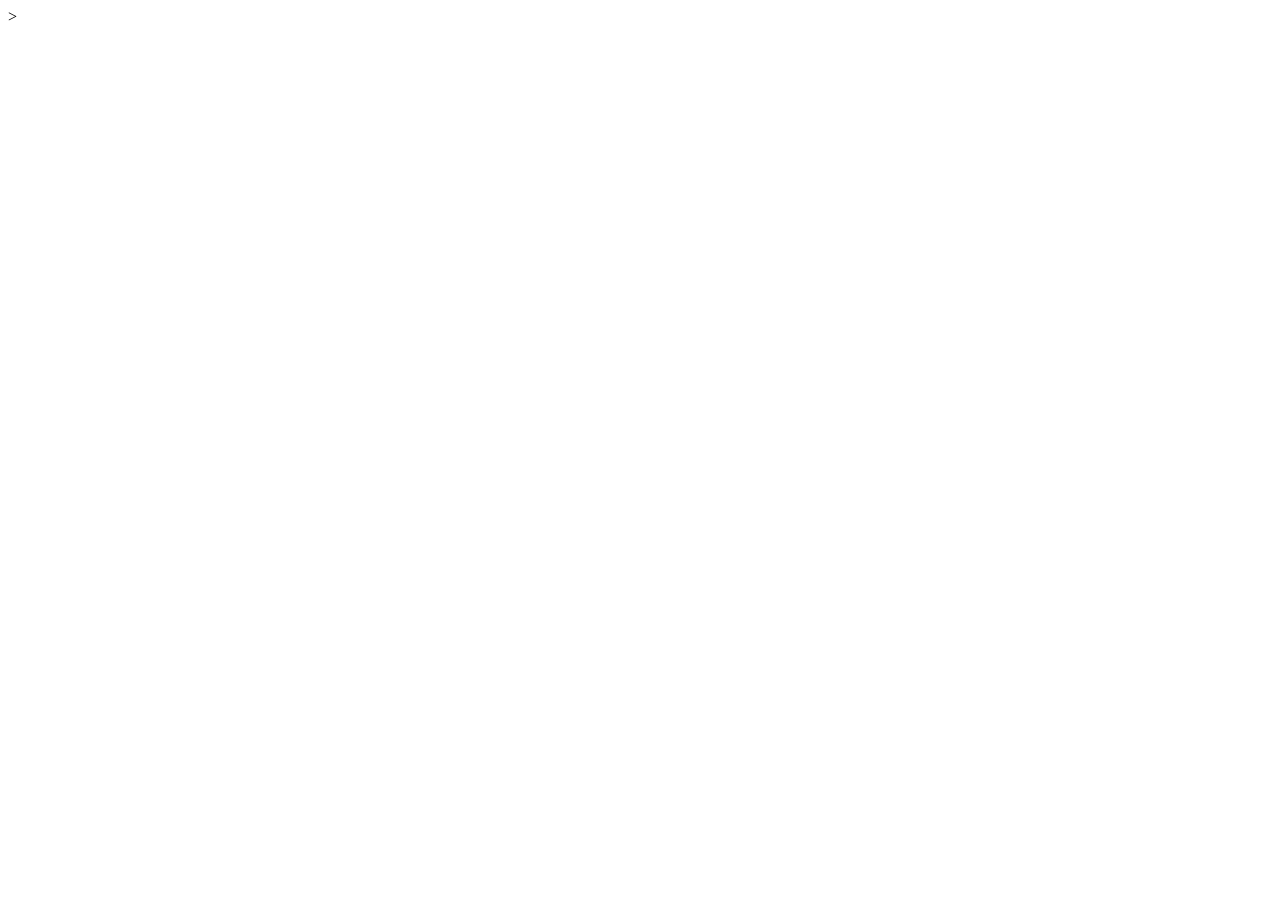
==== index.html @ ec5fc4bd "Changed the name." ====
<!-- THIS IS FOR THE STORE MAIN PAGE -->>

<!DOCTYPE html>
<html lang="en">
<head>
    <meta charset="UTF-8">
    <meta name="viewport" content="width=device-width, initial-scale=1.0">
    <link rel="stylesheet" href="style.css">
    <title>Document</title>
</head>
<body>
    <header></header>
    
</body>
</html>
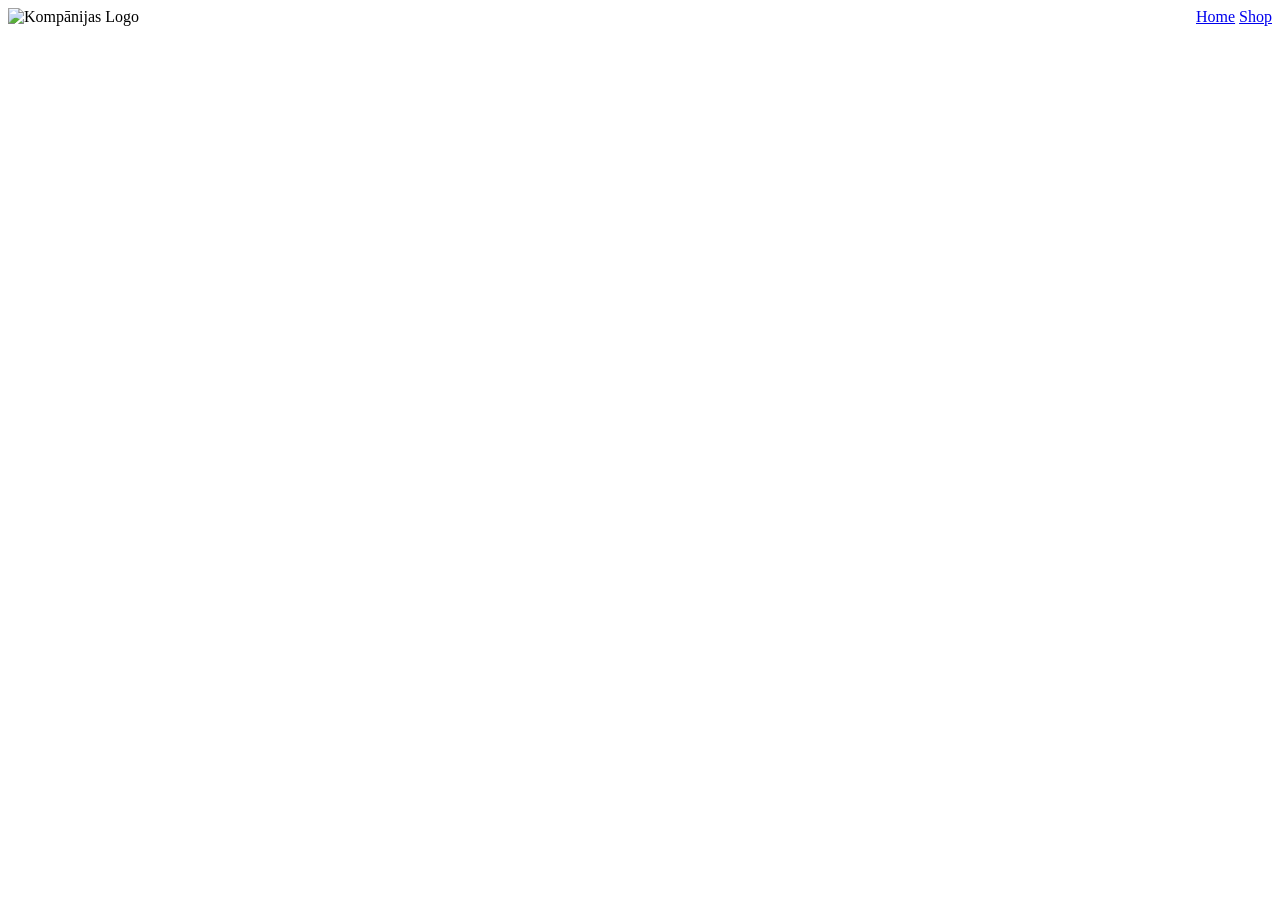
==== commit 4563ceff: "Changes made to files." ====
--- a/index.html
+++ b/index.html
@@ -1,4 +1,4 @@
-<!-- THIS IS FOR THE STORE MAIN PAGE -->>
+<!-- THIS IS FOR THE STORE MAIN PAGE -->
 
 <!DOCTYPE html>
 <html lang="en">
@@ -9,7 +9,15 @@
     <title>Document</title>
 </head>
 <body>
-    <header></header>
-    
+    <header>
+        <img src="testing.webp" alt="Kompānijas Logo">
+        <div class="Redirection Links">
+            <a href="sdjkajkdjsajd">Home</a>
+            <a href="skibiditoielt0">Shop</a>
+        </div>
+    </header>
+    <footer>
+
+    </footer>
 </body>
 </html>
--- a/style.css
+++ b/style.css
@@ -0,0 +1,4 @@
+header {
+    display: flex;
+    justify-content: space-between;
+}
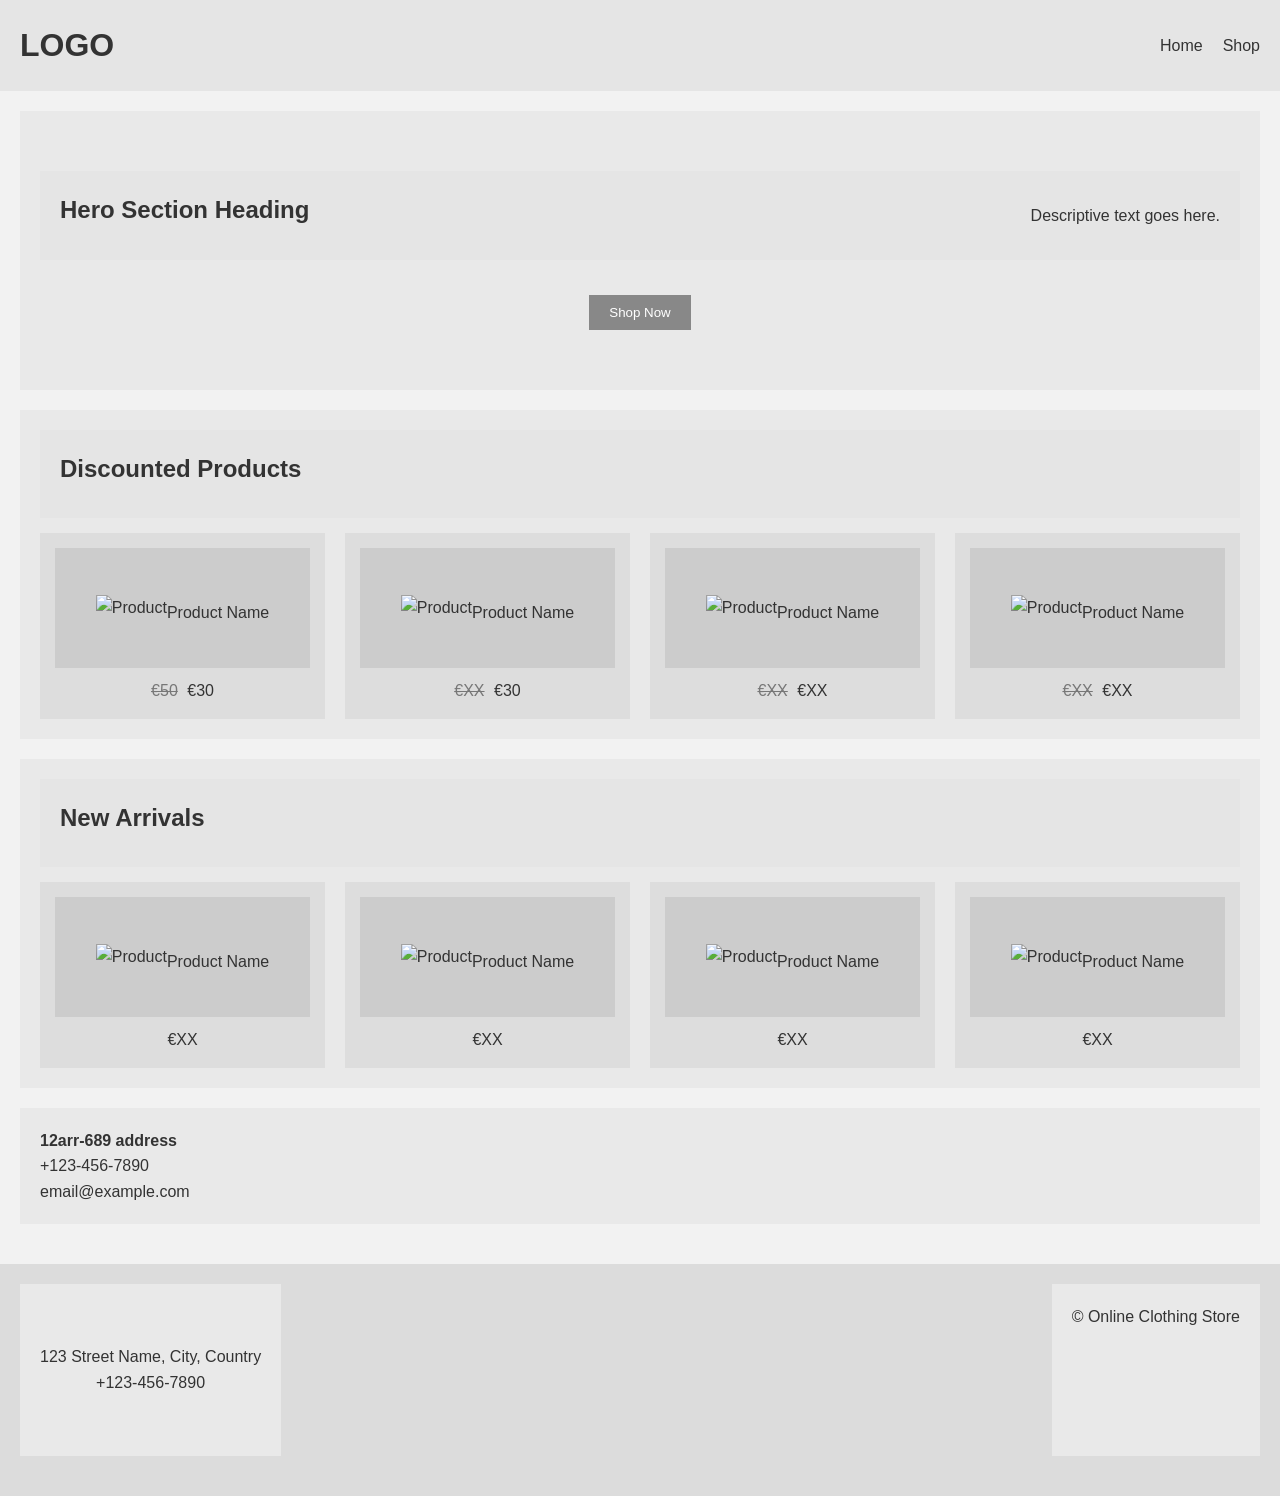
==== commit 448b523e: "Changed style and index." ====
--- a/index.html
+++ b/index.html
@@ -3,21 +3,135 @@
 <!DOCTYPE html>
 <html lang="en">
 <head>
-    <meta charset="UTF-8">
-    <meta name="viewport" content="width=device-width, initial-scale=1.0">
-    <link rel="stylesheet" href="style.css">
-    <title>Document</title>
+  <meta charset="UTF-8">
+  <meta name="viewport" content="width=device-width, initial-scale=1.0">
+  <link rel="stylesheet" href="style.css">
+  <title>Online Store</title>
 </head>
 <body>
-    <header>
-        <img src="testing.webp" alt="Kompānijas Logo">
-        <div class="Redirection Links">
-            <a href="sdjkajkdjsajd">Home</a>
-            <a href="skibiditoielt0">Shop</a>
-        </div>
-    </header>
-    <footer>
 
-    </footer>
+  <header>
+    <div>
+      <h1>LOGO</h1>
+    </div>
+    <nav>
+      <ul>
+        <li><a href="#">Home</a></li>
+        <li><a href="#">Shop</a></li>
+      </ul>
+    </nav>
+  </header>
+
+  <main>
+
+    <section>
+      <header>
+        <h2>Hero Section Heading</h2>
+        <p>Descriptive text goes here.</p>
+      </header>
+      <button>Shop Now</button>
+    </section>
+
+    <section>
+      <header>
+        <h2>Discounted Products</h2>
+      </header>
+
+      <div>
+        <article>
+          <figure>
+            <img src="placeholder.jpg" alt="Product">
+            <figcaption>Product Name</figcaption>
+          </figure>
+          <p><del>€50</del> €30</p>
+        </article>
+
+        <article>
+          <figure>
+            <img src="placeholder.jpg" alt="Product">
+            <figcaption>Product Name</figcaption>
+          </figure>
+          <p><del>€XX</del> €30</p>
+        </article>
+
+        <article>
+          <figure>
+            <img src="placeholder.jpg" alt="Product">
+            <figcaption>Product Name</figcaption>
+          </figure>
+          <p><del>€XX</del> €XX</p>
+        </article>
+
+        <article>
+          <figure>
+            <img src="placeholder.jpg" alt="Product">
+            <figcaption>Product Name</figcaption>
+          </figure>
+          <p><del>€XX</del> €XX</p>
+        </article>
+      </div>
+    </section>
+
+    <!-- New Arrivals -->
+    <section>
+      <header>
+        <h2>New Arrivals</h2>
+      </header>
+
+      <div>
+        <article>
+          <figure>
+            <img src="placeholder.jpg" alt="Product">
+            <figcaption>Product Name</figcaption>
+          </figure>
+          <p>€XX</p>
+        </article>
+
+        <article>
+          <figure>
+            <img src="placeholder.jpg" alt="Product">
+            <figcaption>Product Name</figcaption>
+          </figure>
+          <p>€XX</p>
+        </article>
+
+        <article>
+          <figure>
+            <img src="placeholder.jpg" alt="Product">
+            <figcaption>Product Name</figcaption>
+          </figure>
+          <p>€XX</p>
+        </article>
+
+        <article>
+          <figure>
+            <img src="placeholder.jpg" alt="Product">
+            <figcaption>Product Name</figcaption>
+          </figure>
+          <p>€XX</p>
+        </article>
+      </div>
+    </section>
+    <section>
+      <address>
+        <p><strong>12arr-689 address</strong></p>
+        <p>+123-456-7890</p>
+        <p>email@example.com</p>
+      </address>
+    </section>
+
+  </main>
+
+  <footer>
+    <section>
+      <p>123 Street Name, City, Country</p>
+      <p>+123-456-7890</p>
+    </section>
+
+    <section>
+      <p>&copy; Online Clothing Store</p>
+    </section>
+  </footer>
+
 </body>
 </html>
--- a/style.css
+++ b/style.css
@@ -1,4 +1,110 @@
+* {
+  margin: 0;
+  padding: 0;
+  box-sizing: border-box;
+  font-family: Arial, sans-serif;
+}
+
+body {
+  background: #f2f2f2;
+  color: #333;
+  line-height: 1.6;
+}
+
 header {
-    display: flex;
-    justify-content: space-between;
+  display: flex;
+  justify-content: space-between;
+  align-items: center;
+  background: #e5e5e5;
+  padding: 20px;
+}
+
+nav ul {
+  list-style: none;
+  display: flex;
+  gap: 20px;
+}
+
+nav a {
+  text-decoration: none;
+  color: #333;
+}
+
+main {
+  padding: 20px;
+}
+
+section {
+  background: #e9e9e9;
+  padding: 20px;
+  margin-bottom: 20px;
+}
+
+section > header {
+  margin-bottom: 15px;
+}
+
+section h2 {
+  margin-bottom: 10px;
+}
+
+section:first-of-type {
+  text-align: center;
+  padding: 60px 20px;
+}
+
+button {
+  margin-top: 20px;
+  padding: 10px 20px;
+  border: none;
+  background: #888;
+  color: white;
+  cursor: pointer;
+}
+
+section div {
+  display: grid;
+  grid-template-columns: repeat(4, 1fr);
+  gap: 20px;
+}
+
+article {
+  background: #ddd;
+  padding: 15px;
+  text-align: center;
+}
+
+figure {
+  background: #ccc;
+  height: 120px;
+  margin-bottom: 10px;
+  display: flex;
+  align-items: center;
+  justify-content: center;
+}
+
+figure img {
+  max-width: 100%;
+  max-height: 100%;
+}
+
+figcaption {
+  margin-top: 10px;
+}
+
+del {
+  color: #777;
+  margin-right: 5px;
+}
+
+address {
+  font-style: normal;
+}
+
+footer {
+  background: #dcdcdc;
+  padding: 20px;
+  display: flex;
+  justify-content: space-between;
+  flex-wrap: wrap;
 }
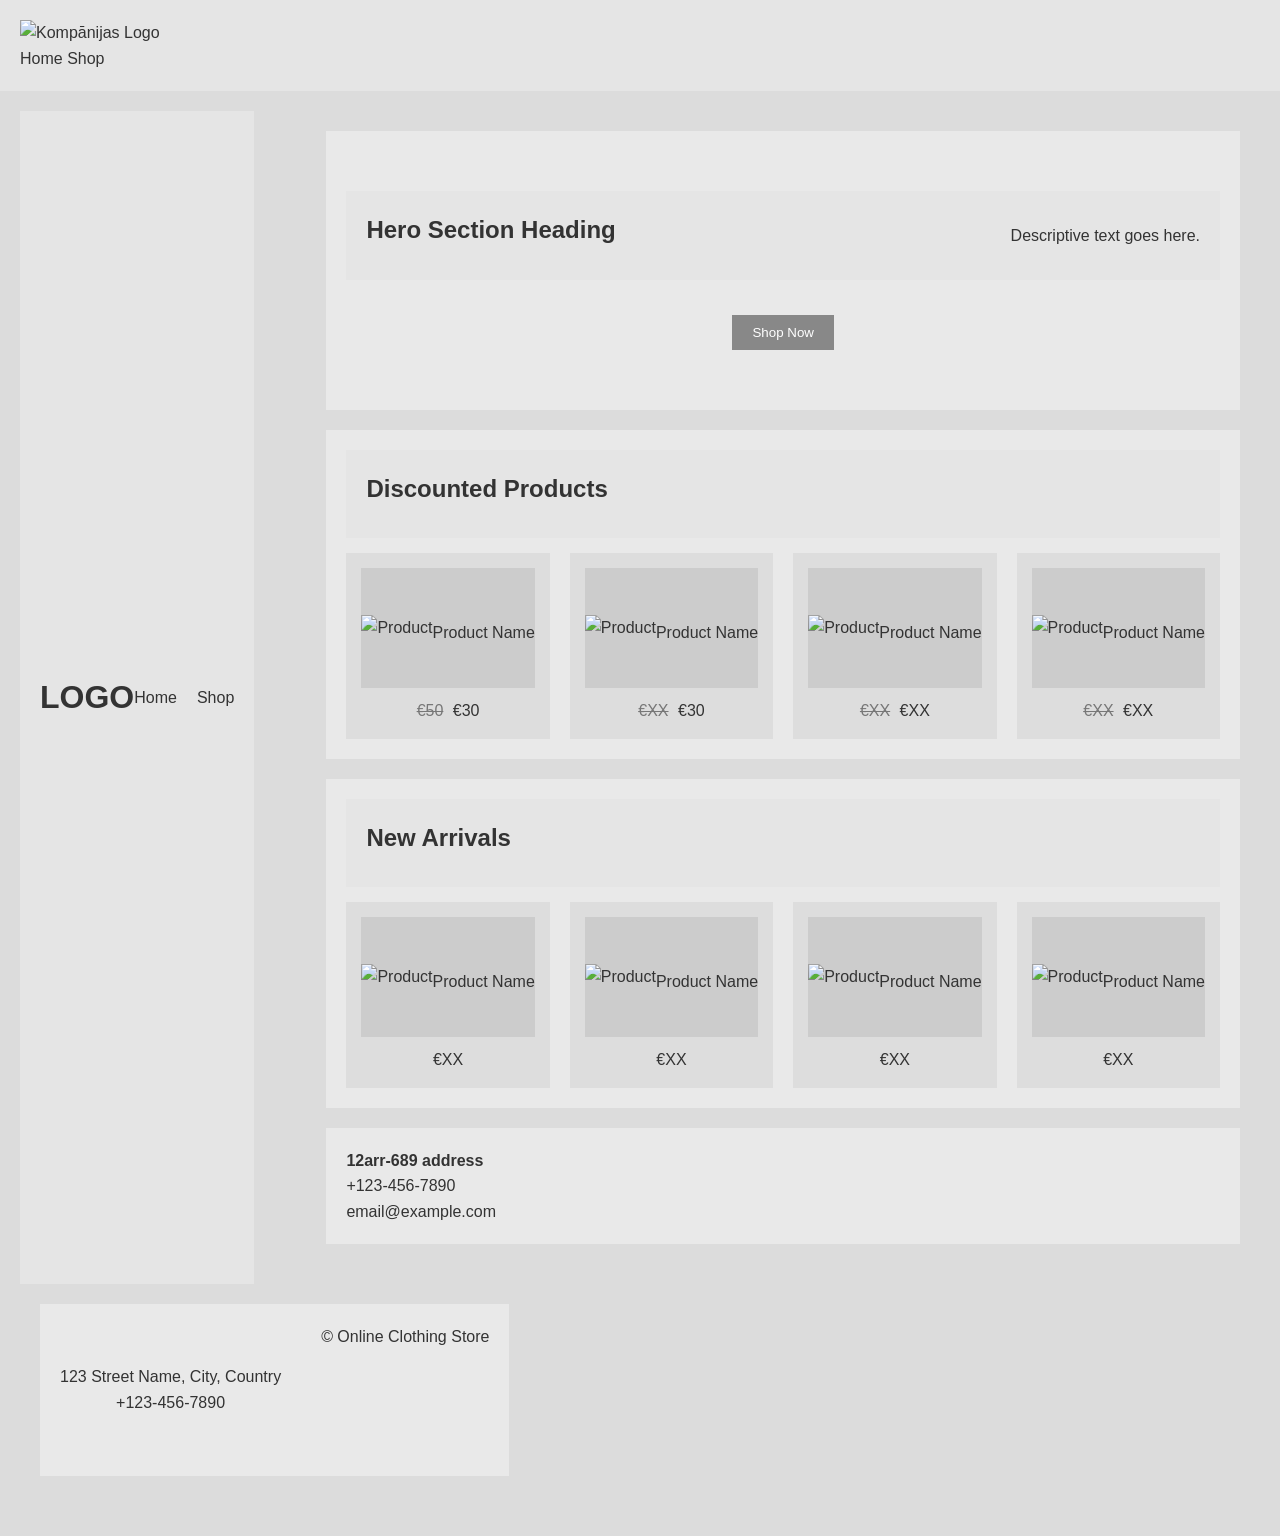
==== commit a7c308fb: "Changed code." ====
--- a/index.html
+++ b/index.html
@@ -9,6 +9,16 @@
   <title>Online Store</title>
 </head>
 <body>
+    <header>
+        <div class="HeaderContainer">
+            <img src="barbijs.png" alt="Kompānijas Logo">
+            <nav aria-label="HeaderBar">
+                <a href="sdjkajkdjsajd">Home</a>
+                <a href="skibiditoielt0">Shop</a>
+            </nav>
+        </div>
+    </header>
+    <footer>
 
   <header>
     <div>
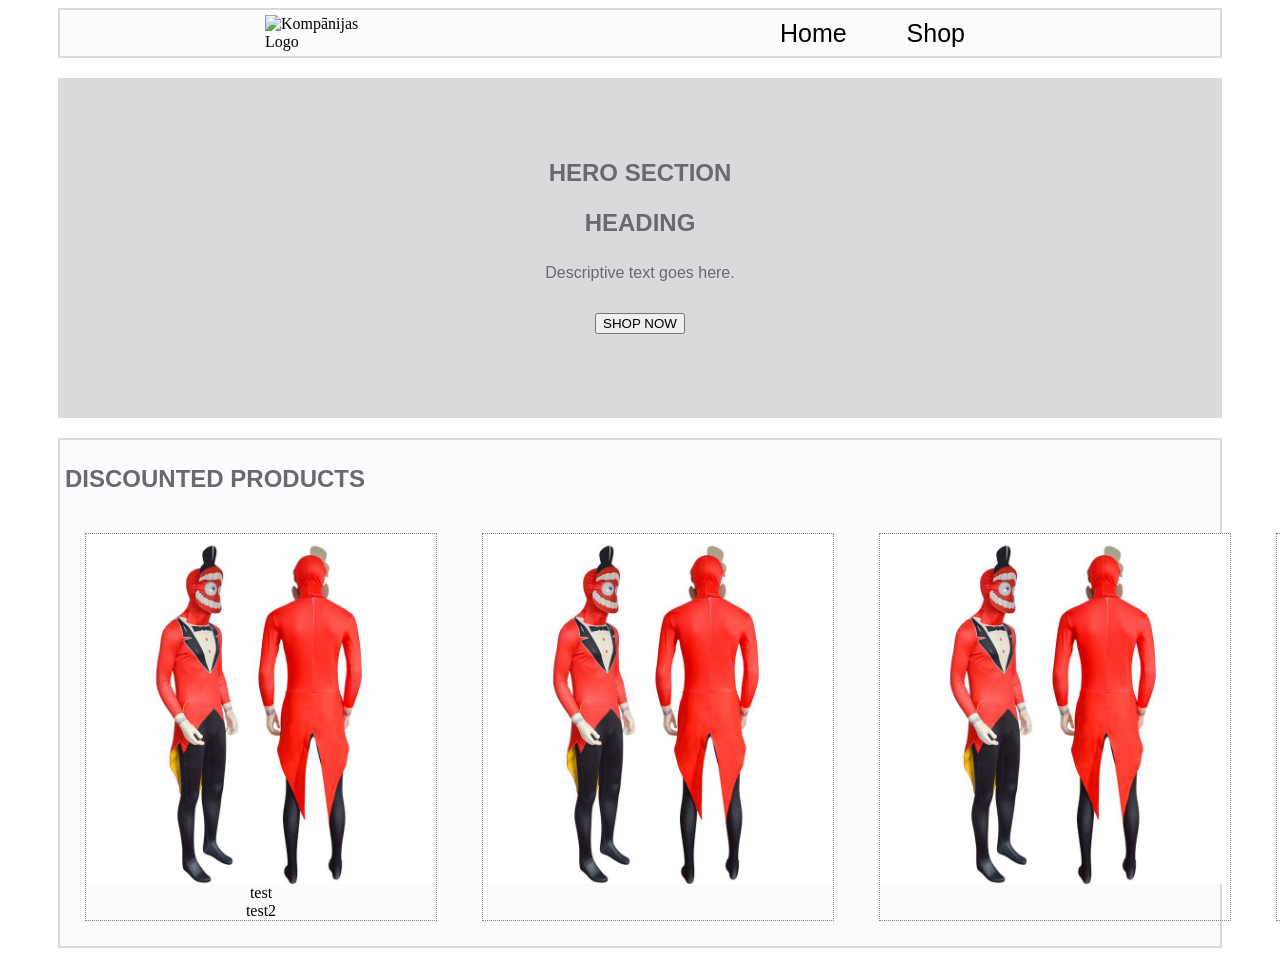
==== commit 65762d01: "Changed CSS and HTML for Homepage." ====
--- a/index.html
+++ b/index.html
@@ -3,10 +3,10 @@
 <!DOCTYPE html>
 <html lang="en">
 <head>
-  <meta charset="UTF-8">
-  <meta name="viewport" content="width=device-width, initial-scale=1.0">
-  <link rel="stylesheet" href="style.css">
-  <title>Online Store</title>
+    <meta charset="UTF-8">
+    <meta name="viewport" content="width=device-width, initial-scale=1.0">
+    <link rel="stylesheet" href="style.css">
+    <title>Document</title>
 </head>
 <body>
     <header>
@@ -18,130 +18,33 @@
             </nav>
         </div>
     </header>
-    <footer>
-
-  <header>
-    <div>
-      <h1>LOGO</h1>
-    </div>
-    <nav>
-      <ul>
-        <li><a href="#">Home</a></li>
-        <li><a href="#">Shop</a></li>
-      </ul>
-    </nav>
-  </header>
-
-  <main>
-
-    <section>
-      <header>
-        <h2>Hero Section Heading</h2>
+    <article class="HeroSection">
+        <h1>HERO SECTION<br>
+            HEADING</h1>
         <p>Descriptive text goes here.</p>
-      </header>
-      <button>Shop Now</button>
+        <button>SHOP NOW</button>
+    </article>
+    <section class="DiscountedProducts">
+        <h2>DISCOUNTED PRODUCTS</h2>
+        <div class="DiscProductShowcase">
+            <figure>
+                <img src="CaineOutfitShowcase.jpg" alt="scdhfjsdhf">
+                <figcaption>test</figcaption>
+                <figcaption>test2</figcaption>
+            </figure>
+                    <figure>
+                <img src="CaineOutfitShowcase.jpg" alt="scdhfjsdhf">
+                <figcaption></figcaption>
+            </figure>
+                    <figure>
+                <img src="CaineOutfitShowcase.jpg" alt="scdhfjsdhf">
+                <figcaption></figcaption>
+            </figure>
+                    <figure>
+                <img src="CaineOutfitShowcase.jpg" alt="scdhfjsdhf">
+                <figcaption></figcaption>
+            </figure>
+        </div>
     </section>
-
-    <section>
-      <header>
-        <h2>Discounted Products</h2>
-      </header>
-
-      <div>
-        <article>
-          <figure>
-            <img src="placeholder.jpg" alt="Product">
-            <figcaption>Product Name</figcaption>
-          </figure>
-          <p><del>€50</del> €30</p>
-        </article>
-
-        <article>
-          <figure>
-            <img src="placeholder.jpg" alt="Product">
-            <figcaption>Product Name</figcaption>
-          </figure>
-          <p><del>€XX</del> €30</p>
-        </article>
-
-        <article>
-          <figure>
-            <img src="placeholder.jpg" alt="Product">
-            <figcaption>Product Name</figcaption>
-          </figure>
-          <p><del>€XX</del> €XX</p>
-        </article>
-
-        <article>
-          <figure>
-            <img src="placeholder.jpg" alt="Product">
-            <figcaption>Product Name</figcaption>
-          </figure>
-          <p><del>€XX</del> €XX</p>
-        </article>
-      </div>
-    </section>
-
-    <!-- New Arrivals -->
-    <section>
-      <header>
-        <h2>New Arrivals</h2>
-      </header>
-
-      <div>
-        <article>
-          <figure>
-            <img src="placeholder.jpg" alt="Product">
-            <figcaption>Product Name</figcaption>
-          </figure>
-          <p>€XX</p>
-        </article>
-
-        <article>
-          <figure>
-            <img src="placeholder.jpg" alt="Product">
-            <figcaption>Product Name</figcaption>
-          </figure>
-          <p>€XX</p>
-        </article>
-
-        <article>
-          <figure>
-            <img src="placeholder.jpg" alt="Product">
-            <figcaption>Product Name</figcaption>
-          </figure>
-          <p>€XX</p>
-        </article>
-
-        <article>
-          <figure>
-            <img src="placeholder.jpg" alt="Product">
-            <figcaption>Product Name</figcaption>
-          </figure>
-          <p>€XX</p>
-        </article>
-      </div>
-    </section>
-    <section>
-      <address>
-        <p><strong>12arr-689 address</strong></p>
-        <p>+123-456-7890</p>
-        <p>email@example.com</p>
-      </address>
-    </section>
-
-  </main>
-
-  <footer>
-    <section>
-      <p>123 Street Name, City, Country</p>
-      <p>+123-456-7890</p>
-    </section>
-
-    <section>
-      <p>&copy; Online Clothing Store</p>
-    </section>
-  </footer>
-
 </body>
 </html>
--- a/style.css
+++ b/style.css
@@ -1,110 +1,91 @@
-* {
-  margin: 0;
-  padding: 0;
-  box-sizing: border-box;
-  font-family: Arial, sans-serif;
+/* General */
+h1, h2, p, nav {
+    font-family: 'Gill Sans', 'Gill Sans MT', Calibri, 'Trebuchet MS', sans-serif;
+    color: #696a71;
 }
 
-body {
-  background: #f2f2f2;
-  color: #333;
-  line-height: 1.6;
+/* headerblock CSS */   
+
+.HeaderContainer {
+    display: flex;
+    justify-content: space-around;
+    padding: 5px;
+    margin-left: 50px;
+    margin-right: 50px;
+    background: #fcfbfd;
+    border: 2px solid #dadadd;
 }
 
-header {
-  display: flex;
-  justify-content: space-between;
-  align-items: center;
-  background: #e5e5e5;
-  padding: 20px;
+a { 
+    text-decoration: none;
+    font-size: 25px;
+    color: black;
+    margin-right: 50px;
 }
 
-nav ul {
-  list-style: none;
-  display: flex;
-  gap: 20px;
+a+a {
+    margin-left: 10px;
 }
 
-nav a {
-  text-decoration: none;
-  color: #333;
+.HeaderContainer img {
+    width: 10%;
+    height: auto;
 }
 
-main {
-  padding: 20px;
+nav {
+    display: flex;
+    align-items: center;
 }
 
-section {
-  background: #e9e9e9;
-  padding: 20px;
-  margin-bottom: 20px;
+/* HERO section CSS */
+
+.HeroSection {
+    text-align: center;
+    height: 300px;
+    line-height: 50px;
+    padding: 20px;
+    margin-left: 50px;
+    margin-right: 50px;
+    margin-top: 20px;
+    background: #dadadd;
 }
 
-section > header {
-  margin-bottom: 15px;
+.HeroSection p, h1 {
+    margin: 0;
 }
 
-section h2 {
-  margin-bottom: 10px;
+.HeroSection h1 {
+    margin-top: 50px;
 }
 
-section:first-of-type {
-  text-align: center;
-  padding: 60px 20px;
+/* Discounted Products */   
+
+.DiscountedProducts {
+    margin-top: 20px;
+    padding: 5px;
+    margin-left: 50px;
+    margin-right: 50px;
+    background: #fcfbfd;
+    border: 2px solid #dadadd;
 }
 
-button {
-  margin-top: 20px;
-  padding: 10px 20px;
-  border: none;
-  background: #888;
-  color: white;
-  cursor: pointer;
-}
-
-section div {
-  display: grid;
-  grid-template-columns: repeat(4, 1fr);
-  gap: 20px;
-}
-
-article {
-  background: #ddd;
-  padding: 15px;
-  text-align: center;
+.DiscProductShowcase {
+    display: grid;
+    grid-auto-flow: column;
+    gap: 5px;
 }
 
 figure {
-  background: #ccc;
-  height: 120px;
-  margin-bottom: 10px;
-  display: flex;
-  align-items: center;
-  justify-content: center;
+    display: inline-block;
+    border: 1px dotted gray;
+    margin: 20px; /* adjust as needed */
 }
-
 figure img {
-  max-width: 100%;
-  max-height: 100%;
+    margin: 0;
+    width: 350px;
+    height: auto;
+    vertical-align: top;
 }
-
-figcaption {
-  margin-top: 10px;
-}
-
-del {
-  color: #777;
-  margin-right: 5px;
-}
-
-address {
-  font-style: normal;
-}
-
-footer {
-  background: #dcdcdc;
-  padding: 20px;
-  display: flex;
-  justify-content: space-between;
-  flex-wrap: wrap;
+figure figcaption {
+    text-align: center;
 }
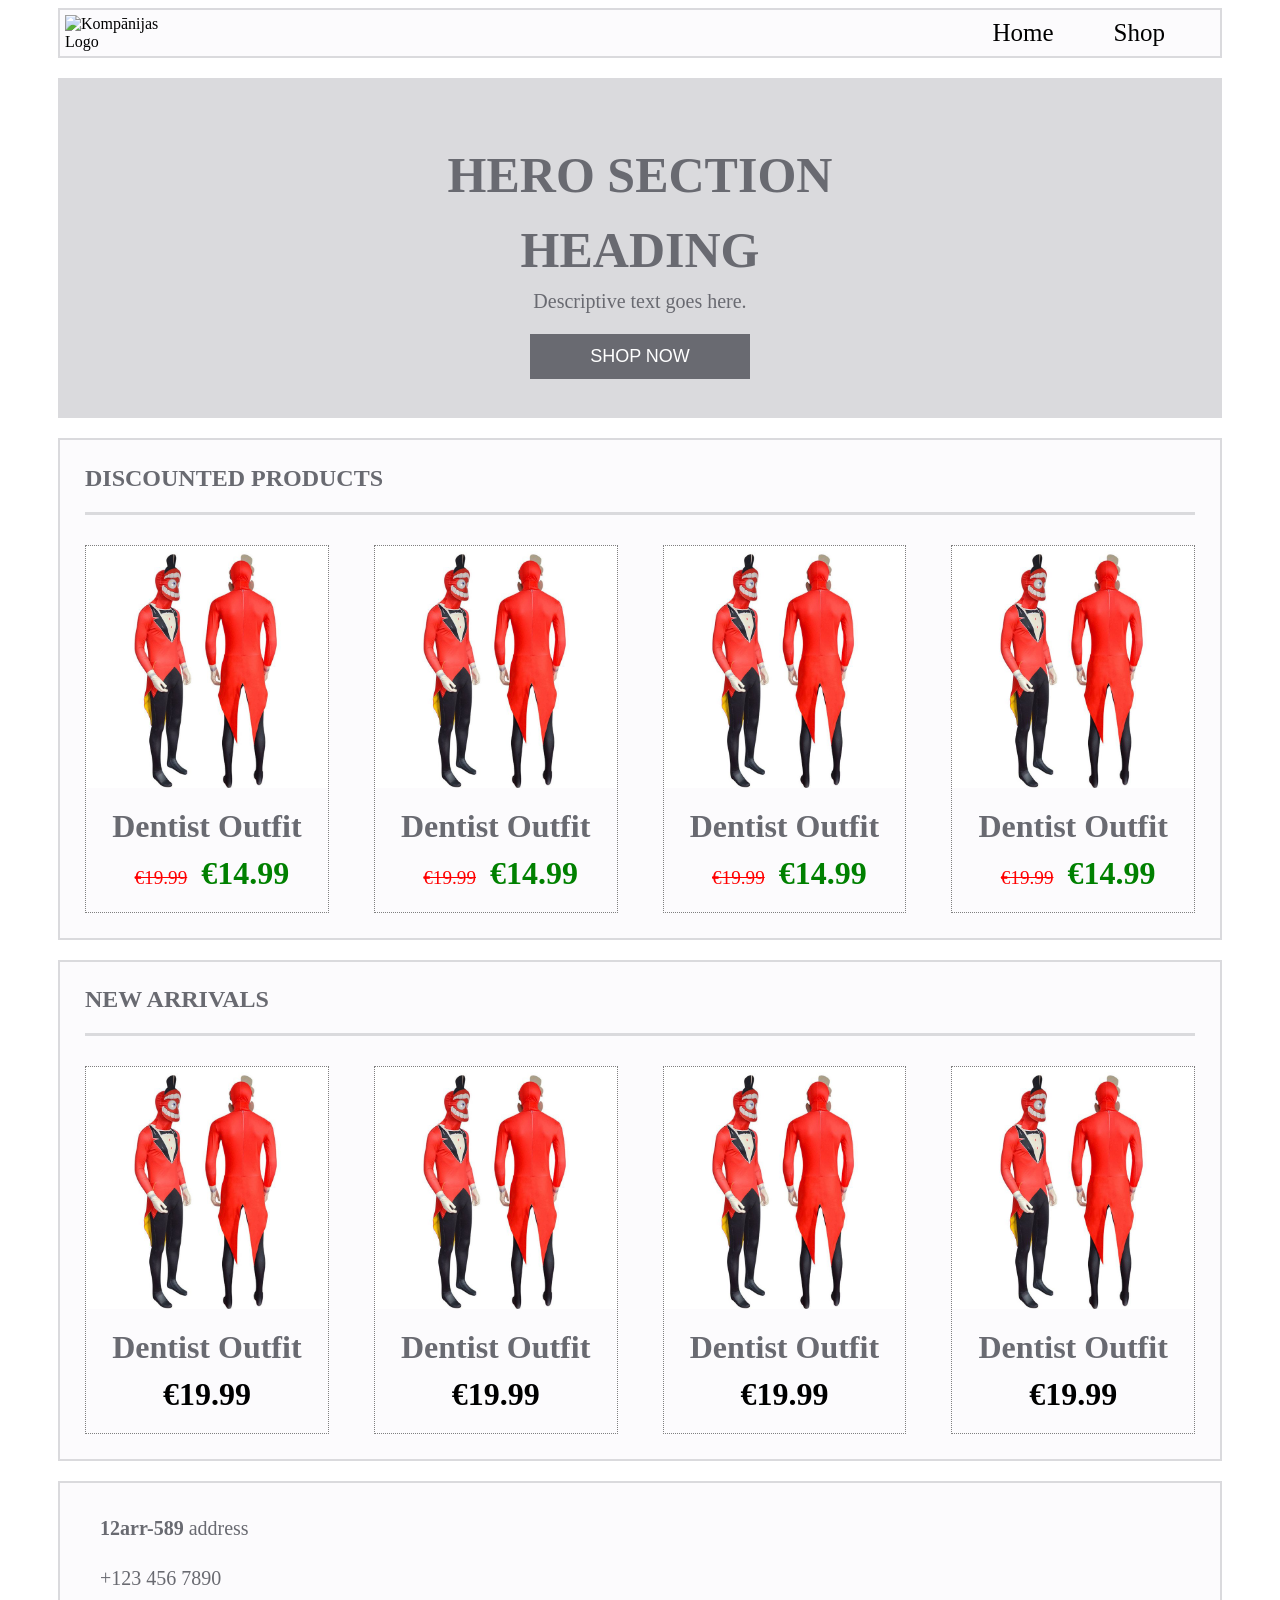
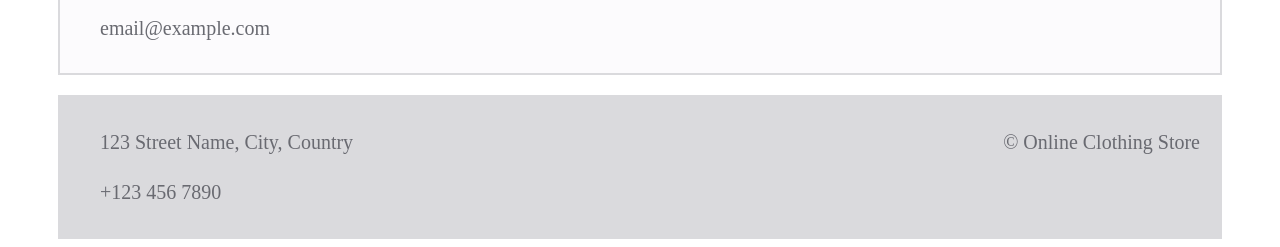
==== commit 80407fde: "Finished wireframe for index, beginning store." ====
--- a/index.html
+++ b/index.html
@@ -6,15 +6,15 @@
     <meta charset="UTF-8">
     <meta name="viewport" content="width=device-width, initial-scale=1.0">
     <link rel="stylesheet" href="style.css">
-    <title>Document</title>
+    <title>Homepage</title>
 </head>
 <body>
     <header>
-        <div class="HeaderContainer">
+        <div>
             <img src="barbijs.png" alt="Kompānijas Logo">
             <nav aria-label="HeaderBar">
-                <a href="sdjkajkdjsajd">Home</a>
-                <a href="skibiditoielt0">Shop</a>
+                <a href="index.html">Home</a>
+                <a href="store.html">Shop</a>
             </nav>
         </div>
     </header>
@@ -26,25 +26,98 @@
     </article>
     <section class="DiscountedProducts">
         <h2>DISCOUNTED PRODUCTS</h2>
+        <hr></hr>
         <div class="DiscProductShowcase">
             <figure>
                 <img src="CaineOutfitShowcase.jpg" alt="scdhfjsdhf">
-                <figcaption>test</figcaption>
-                <figcaption>test2</figcaption>
+                <section>
+                    <figcaption class="ProductCaption">Dentist Outfit</figcaption>
+                    <figcaption>
+                        <span class="OldPrice">€19.99</span>
+                        <span class="NewPrice">€14.99</span>
+                    </figcaption>
+                </section>
             </figure>
-                    <figure>
+            <figure>
                 <img src="CaineOutfitShowcase.jpg" alt="scdhfjsdhf">
-                <figcaption></figcaption>
+                <section>
+                    <figcaption class="ProductCaption">Dentist Outfit</figcaption>
+                    <figcaption>
+                        <span class="OldPrice">€19.99</span>
+                        <span class="NewPrice">€14.99</span>
+                    </figcaption>
+                </section>
             </figure>
-                    <figure>
+            <figure>
                 <img src="CaineOutfitShowcase.jpg" alt="scdhfjsdhf">
-                <figcaption></figcaption>
+                <section>
+                    <figcaption class="ProductCaption">Dentist Outfit</figcaption>
+                    <figcaption>
+                        <span class="OldPrice">€19.99</span>
+                        <span class="NewPrice">€14.99</span>
+                    </figcaption>
+                </section>
             </figure>
-                    <figure>
+            <figure>
                 <img src="CaineOutfitShowcase.jpg" alt="scdhfjsdhf">
-                <figcaption></figcaption>
+                <section>
+                    <figcaption class="ProductCaption">Dentist Outfit</figcaption>
+                    <figcaption>
+                        <span class="OldPrice">€19.99</span>
+                        <span class="NewPrice">€14.99</span>
+                    </figcaption>
+                </section>
             </figure>
         </div>
     </section>
+    <section class="NewArrivals">
+        <h2>NEW ARRIVALS</h2>
+        <hr></hr>
+        <div class="NewArrivalsShowcase">
+            <figure>
+                <img src="CaineOutfitShowcase.jpg" alt="scdhfjsdhf">
+                <section>
+                    <figcaption class="ProductCaption">Dentist Outfit</figcaption>
+                    <figcaption>€19.99</figcaption>
+                </section>
+            </figure>
+            <figure>
+                <img src="CaineOutfitShowcase.jpg" alt="scdhfjsdhf">
+                <section>
+                    <figcaption class="ProductCaption">Dentist Outfit</figcaption>
+                    <figcaption>€19.99</figcaption>
+                </section>
+            </figure>
+            <figure>
+                <img src="CaineOutfitShowcase.jpg" alt="scdhfjsdhf">
+                <section>
+                    <figcaption class="ProductCaption">Dentist Outfit</figcaption>
+                    <figcaption>€19.99</figcaption>
+                </section>
+            </figure>
+            <figure>
+                <img src="CaineOutfitShowcase.jpg" alt="scdhfjsdhf">
+                <section>
+                    <figcaption class="ProductCaption">Dentist Outfit</figcaption>
+                    <figcaption>€19.99</figcaption>
+                </section>
+            </figure>
+        </div>
+    </section>
+    <footer>
+        <p>
+            <span id="AddressNumber">12arr-589</span> 
+            <span>address</span>
+        </p>
+        <p>+123 456 7890</p>
+        <p>email@example.com</p>       
+    </footer>
+    <footer class="Footer2">
+        <div class="FooterContainer">
+            <p>123 Street Name, City, Country</p>
+            <p>&copy; Online Clothing Store</p>
+        </div>
+        <p>+123 456 7890</p>
+    </footer>
 </body>
 </html>
--- a/style.css
+++ b/style.css
@@ -1,14 +1,34 @@
 /* General */
-h1, h2, p, nav {
-    font-family: 'Gill Sans', 'Gill Sans MT', Calibri, 'Trebuchet MS', sans-serif;
-    color: #696a71;
+h1, h2, p, nav, h2, figcaption {
+    font-family: Trebuchet MS;
+    color: #696a71;
+}
+
+p {
+    font-size: 20px;
+    font-weight: thin;
+    line-height: 1.3;
+}
+
+body {
+    overflow-x: hidden;
+}
+
+h2 { 
+    padding-left: 20px;
+}
+
+hr {
+    border: none;
+    border-top: 3px solid #dadadd;
+    margin: 10px 20px 10px 20px;
 }
 
 /* headerblock CSS */   
 
-.HeaderContainer {
-    display: flex;
-    justify-content: space-around;
+header div {
+    display: flex;
+    justify-content: space-between;
     padding: 5px;
     margin-left: 50px;
     margin-right: 50px;
@@ -27,7 +47,7 @@
     margin-left: 10px;
 }
 
-.HeaderContainer img {
+header img {
     width: 10%;
     height: auto;
 }
@@ -41,51 +61,168 @@
 
 .HeroSection {
     text-align: center;
-    height: 300px;
+    min-height: 300px;
     line-height: 50px;
     padding: 20px;
-    margin-left: 50px;
-    margin-right: 50px;
+    margin: 20px 50px 0px 50px;
+    background: #dadadd;
+}
+
+.HeroSection p, 
+.HeroSection h1 {
+    margin: 0;
+}
+
+.HeroSection h1 {
+    margin-top: 40px;
+    font-size: 50px;
+    line-height: 1.5;
+}
+
+.HeroSection button {
     margin-top: 20px;
-    background: #dadadd;
-}
-
-.HeroSection p, h1 {
-    margin: 0;
-}
-
-.HeroSection h1 {
-    margin-top: 50px;
+    padding: 10px 20px;
+    font-size: 18px;
+    background-color: #696a71;
+    color: white;
+    border: none;
+    cursor: pointer;
+    width: 220px;
+    height: 45px;
 }
 
 /* Discounted Products */   
 
 .DiscountedProducts {
-    margin-top: 20px;
+    margin: 20px 50px 0px 50px;
     padding: 5px;
-    margin-left: 50px;
-    margin-right: 50px;
     background: #fcfbfd;
     border: 2px solid #dadadd;
 }
 
 .DiscProductShowcase {
     display: grid;
-    grid-auto-flow: column;
+    grid-template-columns: repeat(auto-fit, minmax(250px, 1fr));
     gap: 5px;
+    margin: 0;
 }
 
 figure {
-    display: inline-block;
+    display: flex;
+    flex-direction: column;
+    align-items: center; 
+    margin: 20px;
     border: 1px dotted gray;
-    margin: 20px; /* adjust as needed */
-}
+    animation: hoverEffect 0.3s ease-in-out;
+}
+
 figure img {
+    width: 100%;
+    max-width: 250px;
+    height: auto;
+}
+
+.OldPrice {
+    color: red;
+    font-size: larger;
+    font-weight: thin;
+    padding-inline: 10px;
+    text-decoration: line-through;
+}
+
+.NewPrice {
+    color: green;
+    font-weight: bolder;
+    font-size: xx-large;
+}
+
+figcaption {
+    padding-top: 10px;
+    text-align: center;
+}
+
+section {
+    margin: 10px 0px 20px 0px;
+}
+
+/* New Arrivals */
+
+.NewArrivals {
+    padding: 5px;
+    margin: 20px 50px 0px 50px;
+    background: #fcfbfd;
+    border: 2px solid #dadadd;
+}
+
+.NewArrivalsShowcase {
+    display: grid;
+    grid-template-columns: repeat(auto-fit, minmax(250px, 1fr));
+    gap: 5px;
     margin: 0;
-    width: 350px;
-    height: auto;
-    vertical-align: top;
-}
-figure figcaption {
-    text-align: center;
+}
+
+.ProductCaption {
+    font-size: 2rem;
+    font-weight: bold;
+}
+
+.NewArrivalsShowcase figcaption:not(.ProductCaption) {
+    font-size: 2rem;
+    color: black;
+    font-weight: bolder;
+}
+
+/* Footer 1 */
+
+footer {
+    display: flex;
+    justify-content: left;
+    flex-direction: column;
+    padding: 20px;
+    margin: 20px 50px 0px 50px;
+    background: #fcfbfd;
+    border: 2px solid #dadadd;
+}
+
+footer p {
+    line-height: 0.5;
+    margin-left: 20px;
+}
+
+#AddressNumber {
+    font-weight: bolder;
+}
+
+/* Footer 2 */
+
+.FooterContainer {
+    display: flex;
+    justify-content: space-between;
+}
+
+.Footer2 {
+    background-color: #dadadd;
+}
+
+.Footer2 p {
+    color: #696a71;
+}
+
+/* Animations */
+figure:hover {
+    transform: scale(1.05);
+    transition: transform 0.3s ease-in-out;
+}
+
+a:hover {
+    color: #696a71;
+    transform: scale(1.05);
+    transition: color 0.3s ease-in-out;
+}
+
+button:hover {
+    background-color: #fcfbfd;
+    color: #696a71;
+    transform: scale(1.05);
+    transition: background-color 0.3s ease-in-out, transform 0.3s ease-in-out;
 }
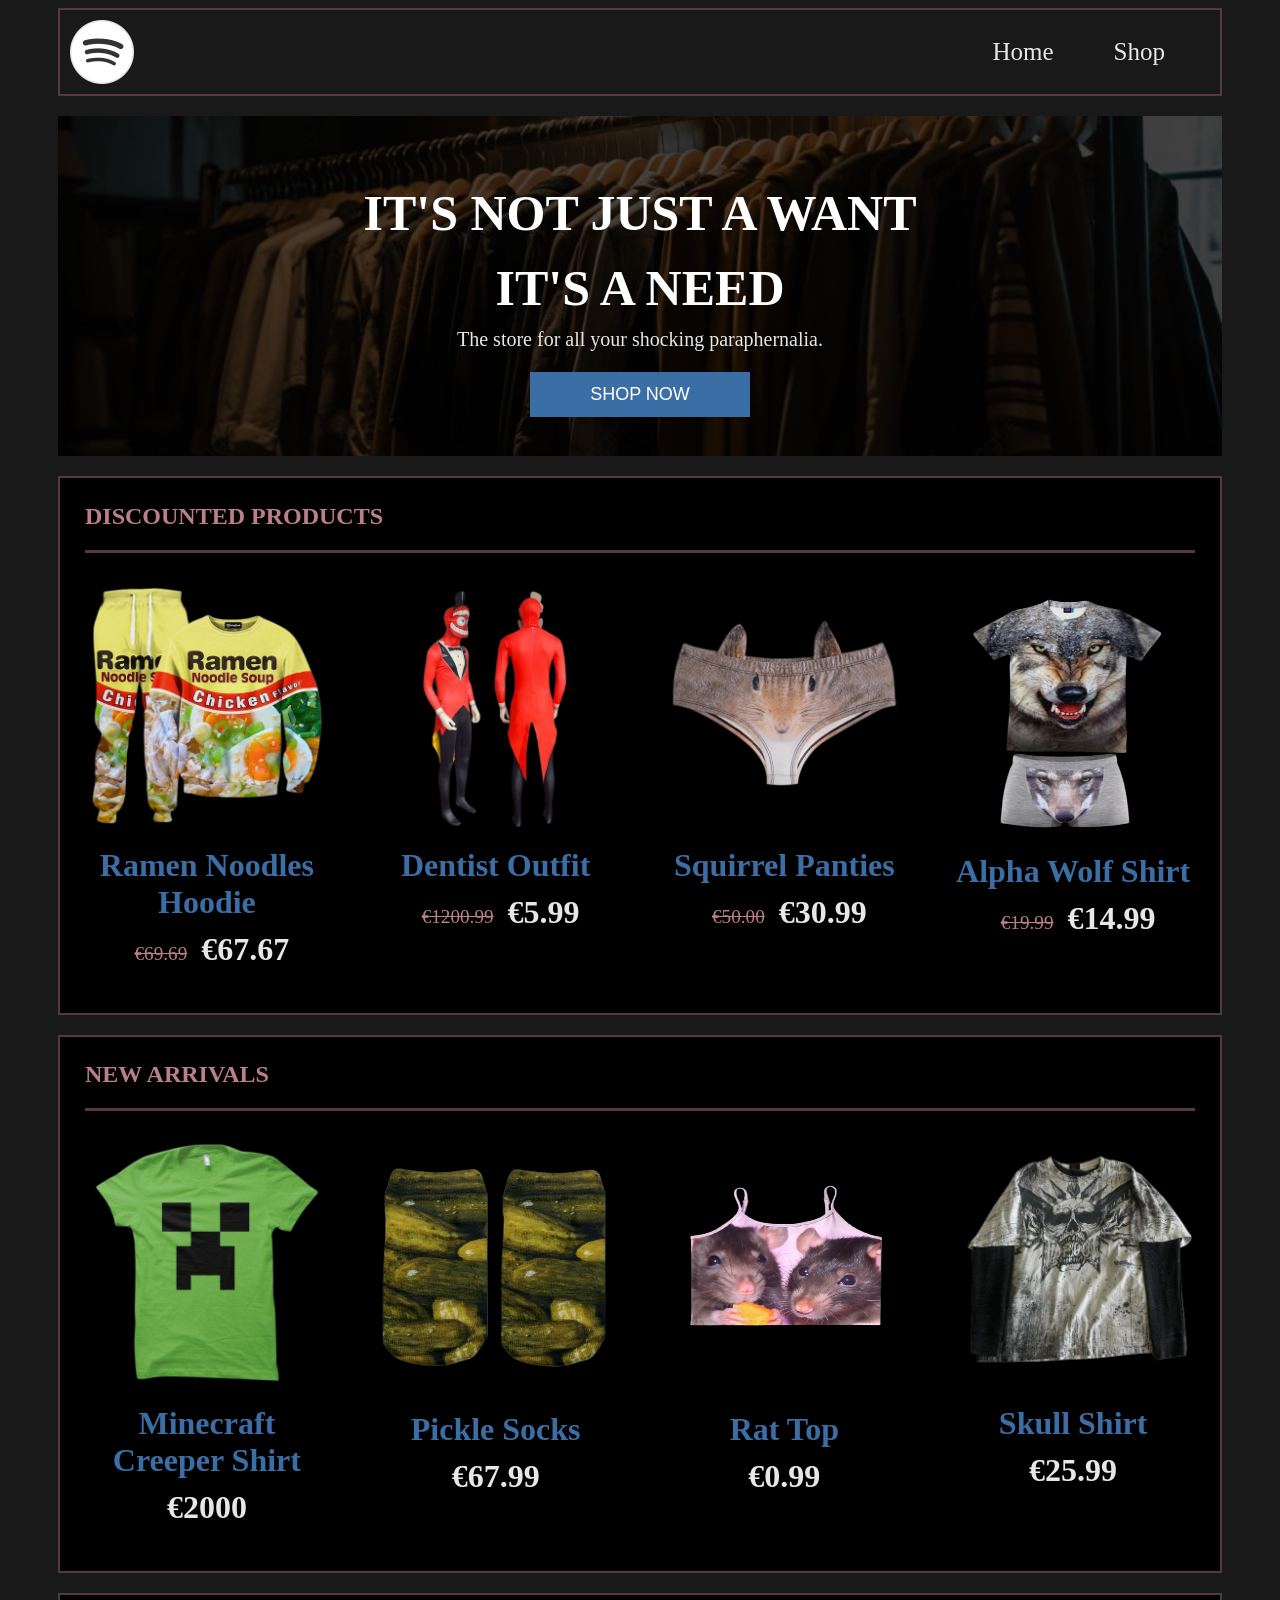
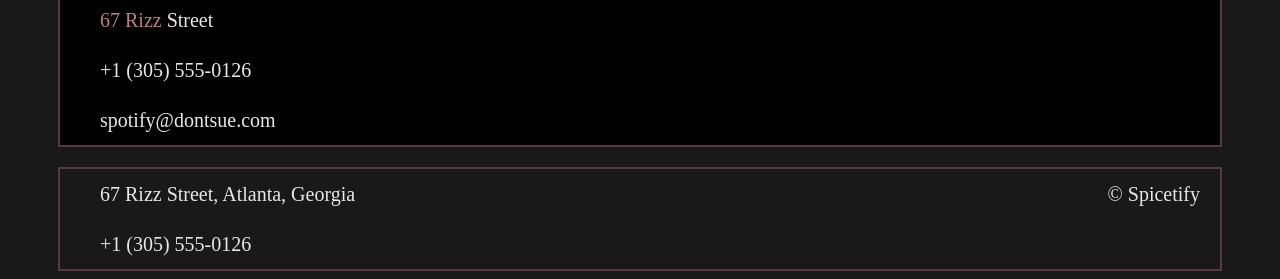
==== commit 2748d0a1: "Finished entire work; images have been added, but should ideally be put into a folder when possible." ====
--- a/index.html
+++ b/index.html
@@ -11,7 +11,7 @@
 <body>
     <header>
         <div>
-            <img src="barbijs.png" alt="Kompānijas Logo">
+            <img src="Logo (2).png" alt="Kompānijas Logo">
             <nav aria-label="HeaderBar">
                 <a href="index.html">Home</a>
                 <a href="store.html">Shop</a>
@@ -19,9 +19,9 @@
         </div>
     </header>
     <article class="HeroSection">
-        <h1>HERO SECTION<br>
-            HEADING</h1>
-        <p>Descriptive text goes here.</p>
+        <h1>IT'S NOT JUST A WANT<br>
+            IT'S A NEED</h1>
+        <p>The store for all your shocking paraphernalia.</p>
         <button>SHOP NOW</button>
     </article>
     <section class="DiscountedProducts">
@@ -29,39 +29,39 @@
         <hr></hr>
         <div class="DiscProductShowcase">
             <figure>
-                <img src="CaineOutfitShowcase.jpg" alt="scdhfjsdhf">
+                <img src="RamenNoodles-removebg-preview.png" alt="Apparel with ramen noodles on it">
                 <section>
-                    <figcaption class="ProductCaption">Dentist Outfit</figcaption>
+                    <figcaption class="ProductCaption">Ramen Noodles Hoodie</figcaption>
                     <figcaption>
-                        <span class="OldPrice">€19.99</span>
-                        <span class="NewPrice">€14.99</span>
+                        <span class="OldPrice">€69.69</span>
+                        <span class="NewPrice">€67.67</span>
                     </figcaption>
                 </section>
             </figure>
             <figure>
-                <img src="CaineOutfitShowcase.jpg" alt="scdhfjsdhf">
+                <img src="CaineOutfitShowcase-removebg-preview.png" alt="Cartoon Character Cosplay">
                 <section>
                     <figcaption class="ProductCaption">Dentist Outfit</figcaption>
                     <figcaption>
-                        <span class="OldPrice">€19.99</span>
-                        <span class="NewPrice">€14.99</span>
+                        <span class="OldPrice">€1200.99</span>
+                        <span class="NewPrice">€5.99</span>
                     </figcaption>
                 </section>
             </figure>
             <figure>
-                <img src="CaineOutfitShowcase.jpg" alt="scdhfjsdhf">
+                <img src="Squirrel.png" alt="Squirrel panties">
                 <section>
-                    <figcaption class="ProductCaption">Dentist Outfit</figcaption>
+                    <figcaption class="ProductCaption">Squirrel Panties</figcaption>
                     <figcaption>
-                        <span class="OldPrice">€19.99</span>
-                        <span class="NewPrice">€14.99</span>
+                        <span class="OldPrice">€50.00</span>
+                        <span class="NewPrice">€30.99</span>
                     </figcaption>
                 </section>
             </figure>
             <figure>
-                <img src="CaineOutfitShowcase.jpg" alt="scdhfjsdhf">
+                <img src="Alpha-removebg-preview.png" alt="An alpha wolf printed shirt">
                 <section>
-                    <figcaption class="ProductCaption">Dentist Outfit</figcaption>
+                    <figcaption class="ProductCaption">Alpha Wolf Shirt</figcaption>
                     <figcaption>
                         <span class="OldPrice">€19.99</span>
                         <span class="NewPrice">€14.99</span>
@@ -75,49 +75,49 @@
         <hr></hr>
         <div class="NewArrivalsShowcase">
             <figure>
-                <img src="CaineOutfitShowcase.jpg" alt="scdhfjsdhf">
+                <img src="MinecraftShirt.png" alt="Minecraft Shirt with a Creeper on it">
                 <section>
-                    <figcaption class="ProductCaption">Dentist Outfit</figcaption>
-                    <figcaption>€19.99</figcaption>
+                    <figcaption class="ProductCaption">Minecraft Creeper Shirt</figcaption>
+                    <figcaption>€2000</figcaption>
                 </section>
             </figure>
             <figure>
-                <img src="CaineOutfitShowcase.jpg" alt="scdhfjsdhf">
+                <img src="PickleSocks.png" alt="Socks with pickles on them">
                 <section>
-                    <figcaption class="ProductCaption">Dentist Outfit</figcaption>
-                    <figcaption>€19.99</figcaption>
+                    <figcaption class="ProductCaption">Pickle Socks</figcaption>
+                    <figcaption>€67.99</figcaption>
                 </section>
             </figure>
             <figure>
-                <img src="CaineOutfitShowcase.jpg" alt="scdhfjsdhf">
+                <img src="RatTop.png" alt="Top with two rats lovingly on it">
                 <section>
-                    <figcaption class="ProductCaption">Dentist Outfit</figcaption>
-                    <figcaption>€19.99</figcaption>
+                    <figcaption class="ProductCaption">Rat Top</figcaption>
+                    <figcaption>€0.99</figcaption>
                 </section>
             </figure>
             <figure>
-                <img src="CaineOutfitShowcase.jpg" alt="scdhfjsdhf">
+                <img src="Skullshirt.png" alt="Shirt with a skull on it">
                 <section>
-                    <figcaption class="ProductCaption">Dentist Outfit</figcaption>
-                    <figcaption>€19.99</figcaption>
+                    <figcaption class="ProductCaption">Skull Shirt</figcaption>
+                    <figcaption>€25.99</figcaption>
                 </section>
             </figure>
         </div>
     </section>
     <footer>
         <p>
-            <span id="AddressNumber">12arr-589</span> 
-            <span>address</span>
+            <span id="AddressNumber">67 Rizz</span> 
+            <span>Street</span>
         </p>
-        <p>+123 456 7890</p>
-        <p>email@example.com</p>       
+        <p>+1 (305) 555-0126</p>
+        <p>spotify@dontsue.com</p>       
     </footer>
     <footer class="Footer2">
         <div class="FooterContainer">
-            <p>123 Street Name, City, Country</p>
-            <p>&copy; Online Clothing Store</p>
+            <p>67 Rizz Street, Atlanta, Georgia</p>
+            <p>&copy; Spicetify</p>
         </div>
-        <p>+123 456 7890</p>
+        <p>+1 (305) 555-0126</p>
     </footer>
 </body>
 </html>
--- a/style.css
+++ b/style.css
@@ -1,26 +1,28 @@
 /* General */
 h1, h2, p, nav, h2, figcaption {
     font-family: Trebuchet MS;
-    color: #696a71;
+    color: #E6E8E6;
 }
 
 p {
     font-size: 20px;
-    font-weight: thin;
+    font-weight: 300;
     line-height: 1.3;
 }
 
 body {
     overflow-x: hidden;
+    background-color: #191919;
 }
 
 h2 { 
     padding-left: 20px;
+    color: #BB7E8C;
 }
 
 hr {
     border: none;
-    border-top: 3px solid #dadadd;
+    border-top: 3px solid #553A41;
     margin: 10px 20px 10px 20px;
 }
 
@@ -32,14 +34,14 @@
     padding: 5px;
     margin-left: 50px;
     margin-right: 50px;
-    background: #fcfbfd;
-    border: 2px solid #dadadd;
+    background: #191919;
+    border: 2px solid #553A41;
 }
 
 a { 
     text-decoration: none;
     font-size: 25px;
-    color: black;
+    color: #E6E8E6;
     margin-right: 50px;
 }
 
@@ -48,7 +50,8 @@
 }
 
 header img {
-    width: 10%;
+    padding: 5px;
+    width: clamp(50px, 5vw, 80px);
     height: auto;
 }
 
@@ -65,7 +68,9 @@
     line-height: 50px;
     padding: 20px;
     margin: 20px 50px 0px 50px;
-    background: #dadadd;
+    background-image: url("HeaderBackground.png");
+    background-size: cover;
+    background-position: center;
 }
 
 .HeroSection p, 
@@ -77,13 +82,18 @@
     margin-top: 40px;
     font-size: 50px;
     line-height: 1.5;
+    color: white;
+}
+
+.HeroSection p {
+    color: #E6E8E6;
 }
 
 .HeroSection button {
     margin-top: 20px;
     padding: 10px 20px;
     font-size: 18px;
-    background-color: #696a71;
+    background-color: #3A6EA5;
     color: white;
     border: none;
     cursor: pointer;
@@ -96,8 +106,8 @@
 .DiscountedProducts {
     margin: 20px 50px 0px 50px;
     padding: 5px;
-    background: #fcfbfd;
-    border: 2px solid #dadadd;
+    background: #000000;
+    border: 2px solid #553A41;
 }
 
 .DiscProductShowcase {
@@ -112,26 +122,25 @@
     flex-direction: column;
     align-items: center; 
     margin: 20px;
-    border: 1px dotted gray;
-    animation: hoverEffect 0.3s ease-in-out;
 }
 
 figure img {
     width: 100%;
     max-width: 250px;
     height: auto;
+    max-height: 250px;
 }
 
 .OldPrice {
-    color: red;
+    color: #BB7E8C;
     font-size: larger;
-    font-weight: thin;
+    font-weight: 300;
     padding-inline: 10px;
     text-decoration: line-through;
 }
 
 .NewPrice {
-    color: green;
+    color: #E6E8E6;
     font-weight: bolder;
     font-size: xx-large;
 }
@@ -139,6 +148,7 @@
 figcaption {
     padding-top: 10px;
     text-align: center;
+    color: #E6E8E6;
 }
 
 section {
@@ -150,8 +160,8 @@
 .NewArrivals {
     padding: 5px;
     margin: 20px 50px 0px 50px;
-    background: #fcfbfd;
-    border: 2px solid #dadadd;
+    background: #000000;
+    border: 2px solid #553A41;
 }
 
 .NewArrivalsShowcase {
@@ -164,11 +174,12 @@
 .ProductCaption {
     font-size: 2rem;
     font-weight: bold;
+    color: #3A6EA5;
 }
 
 .NewArrivalsShowcase figcaption:not(.ProductCaption) {
     font-size: 2rem;
-    color: black;
+    color: #E6E8E6;
     font-weight: bolder;
 }
 
@@ -178,22 +189,22 @@
     display: flex;
     justify-content: left;
     flex-direction: column;
-    padding: 20px;
-    margin: 20px 50px 0px 50px;
-    background: #fcfbfd;
-    border: 2px solid #dadadd;
+    padding: 0px 20px 0px 20px;
+    margin: 20px 50px 0px 50px;
+    background: #000000;
+    border: 2px solid #553A41;
 }
 
 footer p {
     line-height: 0.5;
     margin-left: 20px;
+    color: #E6E8E6;
 }
 
 #AddressNumber {
     font-weight: bolder;
-}
-
-/* Footer 2 */
+    color: #BB7E8C;
+}
 
 .FooterContainer {
     display: flex;
@@ -201,11 +212,11 @@
 }
 
 .Footer2 {
-    background-color: #dadadd;
+    background-color: #191919;
 }
 
 .Footer2 p {
-    color: #696a71;
+    color: #E6E8E6;
 }
 
 /* Animations */
@@ -215,14 +226,14 @@
 }
 
 a:hover {
-    color: #696a71;
+    color: #BB7E8C;
     transform: scale(1.05);
     transition: color 0.3s ease-in-out;
 }
 
 button:hover {
-    background-color: #fcfbfd;
-    color: #696a71;
+    background-color: #E6E8E6;
+    color: #553A41;
     transform: scale(1.05);
     transition: background-color 0.3s ease-in-out, transform 0.3s ease-in-out;
 }
